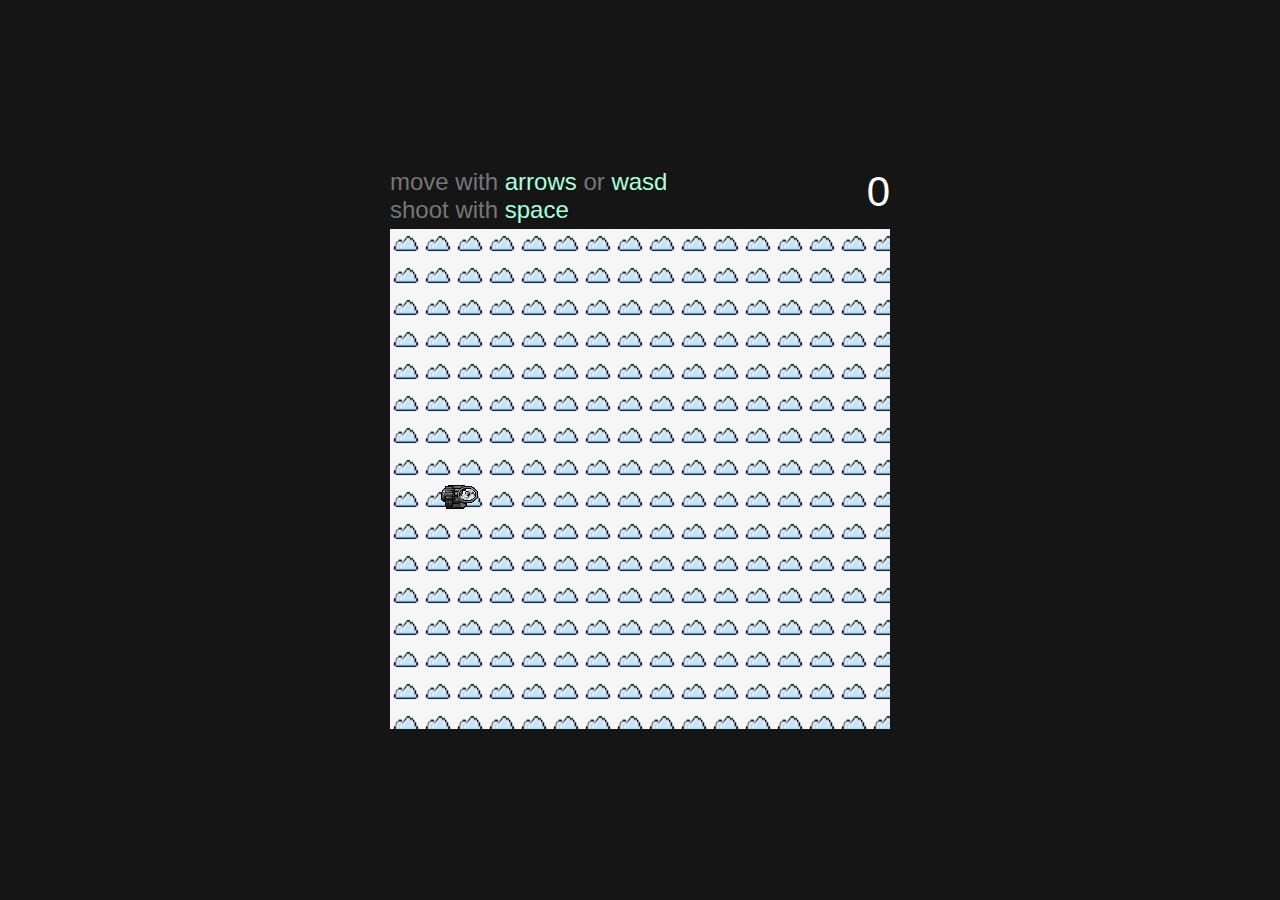
==== SpaceAssault/index.html @ c4f047f7 "transfer" ====
<!DOCTYPE html>
<html lang="en">

<head>
    <meta charset="UTF-8">
    <meta name="viewport" content="width=device-width, initial-scale=1.0">
    <title>Document</title>
    <link rel="stylesheet" href="main.css">
</head>

<body>
    
    
    <div>
        <div id="gameOver">
            <h1>Game Over!</h1>
            <button id="restart">Restart</button>
        </div>
        <div id="infoBar">
            <div>
                <p>move with <b>arrows</b> or <b>wasd</b></p>
                <p>shoot with <b>space</b></p>
            </div>
            <h1 id="score">0</h1>
        </div>
        <canvas id="canvas" width="500" height="500"></canvas>
    </div>
    <script src="resources.js"></script>
    <script src="input.js"></script>
    <script src="sprite.js"></script>
    <script src="app.js"></script>
</body>

</html>
---- SpaceAssault/main.css ----
* {
    margin: 0;
    padding: 0;
    font-family: 'Arial';
}
h1 {
    color: #FFFFFF;
}
button {
    width: 150px;
    height: 35px;
    font-size: 18px;
}
body {
    display: flex;
    flex-flow: column nowrap;
    justify-content: center;
    align-items: center;
    height: 100vh;
    background:#151515;
}
#infoBar {
    display: flex;
    justify-content: space-between;
    margin-bottom: 5px;
}
#infoBar p {
    font-size: 24px;
    color: #757575;
    font-weight: 100;
}
#infoBar b {
    color: #AAFFDD;
    font-weight: 300;
}
#score {
    flex-basis: 200px;
    text-align: right;
    font-size: 42px;
    color: #FFFFFF;
    font-weight: 400;
}
#gameOver {
    margin: auto;
    width: 100%;
    height: 100%;
    position: absolute;
    top: 0;
    left: 0;
    right: 0;
    bottom: 0;
    z-index: 1;
    display: none;
    background: rgb(36, 36, 36, 0.7);
    flex-flow: column;
    justify-content: center;
    align-items: center;
}
canvas {
    width: 500px;
    height: 500px;
}
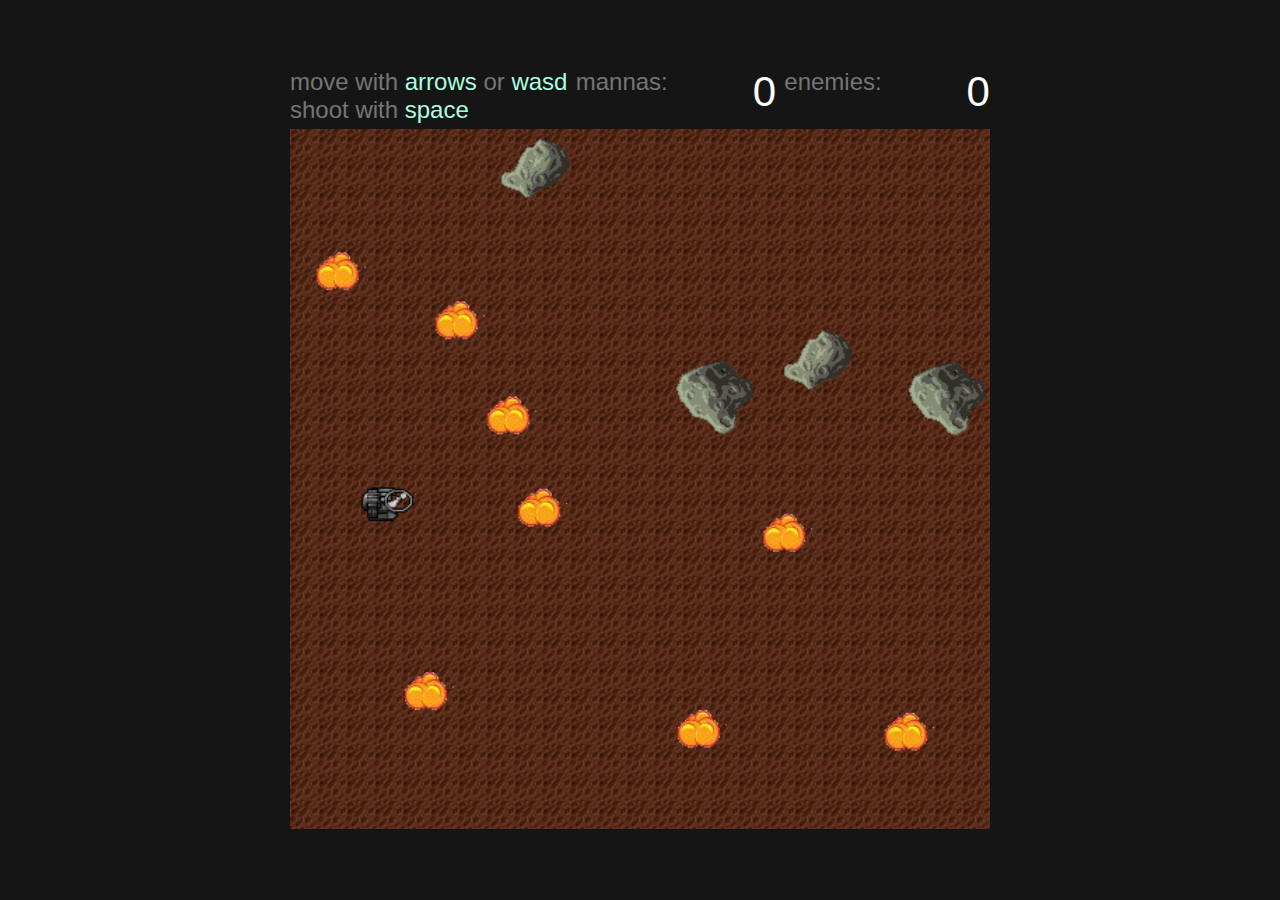
==== commit 4a65fe3a: "some changes" ====
--- a/SpaceAssault/index.html
+++ b/SpaceAssault/index.html
@@ -21,6 +21,9 @@
                 <p>move with <b>arrows</b> or <b>wasd</b></p>
                 <p>shoot with <b>space</b></p>
             </div>
+            <p>mannas:</p>
+            <h1 id="mannas">0</h1>
+            <p>enemies:</p>
             <h1 id="score">0</h1>
         </div>
         <canvas id="canvas" width="500" height="500"></canvas>
--- a/SpaceAssault/main.css
+++ b/SpaceAssault/main.css
@@ -33,8 +33,8 @@
     color: #AAFFDD;
     font-weight: 300;
 }
-#score {
-    flex-basis: 200px;
+#score, #mannas {
+    flex-basis: 100px;
     text-align: right;
     font-size: 42px;
     color: #FFFFFF;
@@ -57,6 +57,6 @@
     align-items: center;
 }
 canvas {
-    width: 500px;
-    height: 500px;
+    width: 700px;
+    height: 700px;
 }